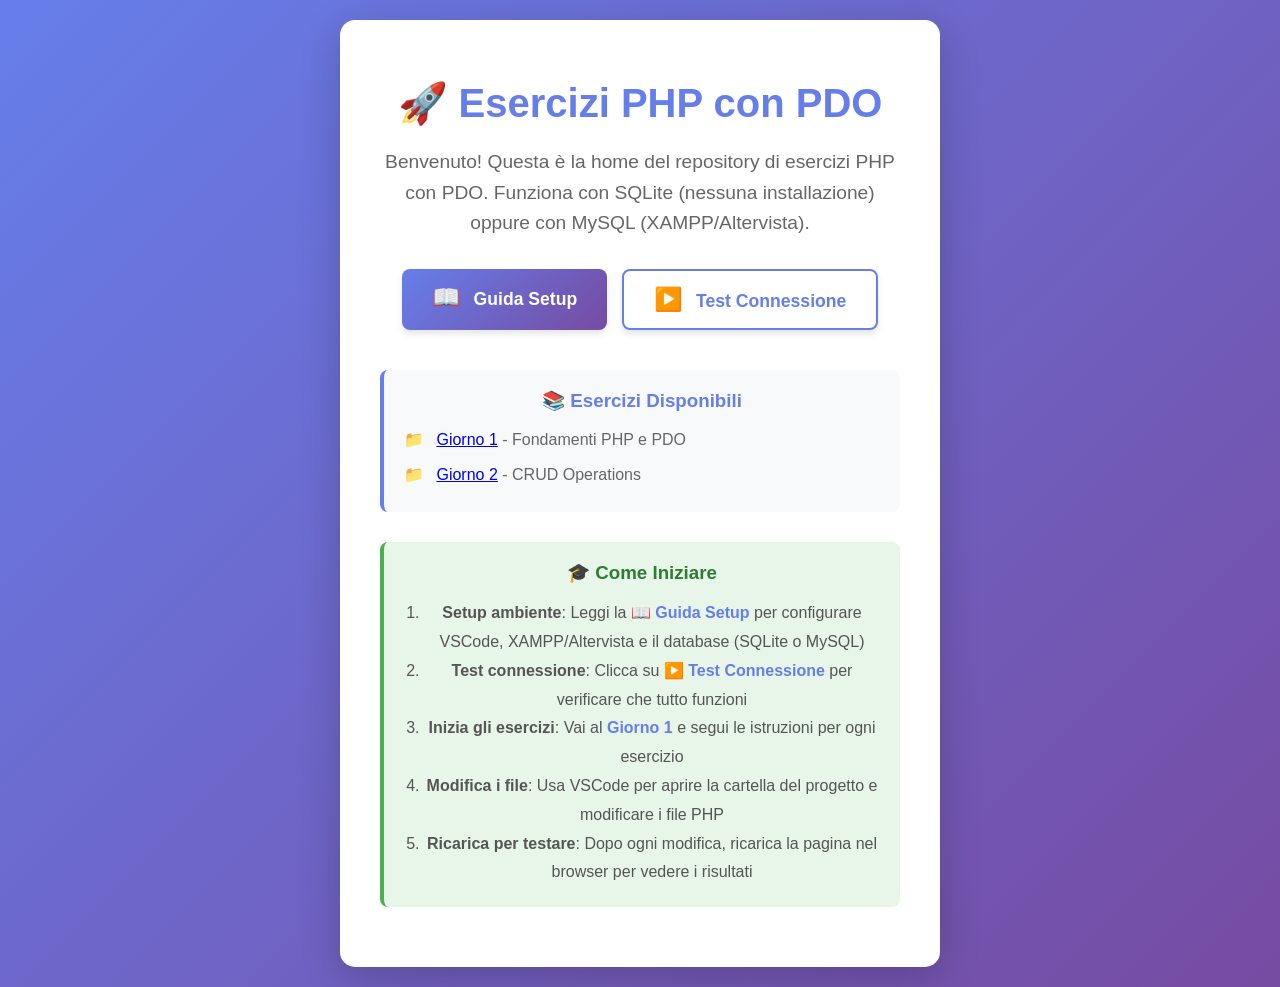
==== index.html @ 3c5c80cd "Migra gli esercizi a PDO e aggiunge supporto SQLite Co-authored-by: Copilot <223556219+Copilot@users" ====
<!DOCTYPE html>
<html lang="it">
<head>
    <meta charset="UTF-8">
    <meta name="viewport" content="width=device-width, initial-scale=1.0">
    <title>Esercizi PHP - Home</title>
    <style>
        * {
            margin: 0;
            padding: 0;
            box-sizing: border-box;
        }
        
        body {
            font-family: 'Segoe UI', Tahoma, Geneva, Verdana, sans-serif;
            background: linear-gradient(135deg, #667eea 0%, #764ba2 100%);
            min-height: 100vh;
            display: flex;
            justify-content: center;
            align-items: center;
            padding: 20px;
        }
        
        .container {
            background: white;
            padding: 60px 40px;
            border-radius: 15px;
            box-shadow: 0 10px 40px rgba(0,0,0,0.2);
            max-width: 600px;
            text-align: center;
        }
        
        h1 {
            color: #667eea;
            font-size: 2.5em;
            margin-bottom: 20px;
        }
        
        p {
            color: #666;
            font-size: 1.2em;
            line-height: 1.6;
            margin-bottom: 30px;
        }
        
        .buttons {
            display: flex;
            gap: 15px;
            flex-wrap: wrap;
            justify-content: center;
        }
        
        .btn {
            display: inline-block;
            padding: 15px 30px;
            text-decoration: none;
            border-radius: 8px;
            font-weight: 600;
            font-size: 1.1em;
            transition: all 0.3s;
            box-shadow: 0 4px 6px rgba(0,0,0,0.1);
        }
        
        .btn-primary {
            background: linear-gradient(135deg, #667eea 0%, #764ba2 100%);
            color: white;
        }
        
        .btn-primary:hover {
            transform: translateY(-2px);
            box-shadow: 0 6px 12px rgba(102, 126, 234, 0.4);
        }
        
        .btn-secondary {
            background: white;
            color: #667eea;
            border: 2px solid #667eea;
        }
        
        .btn-secondary:hover {
            background: #667eea;
            color: white;
            transform: translateY(-2px);
        }
        
        .emoji {
            font-size: 1.3em;
            margin-right: 8px;
        }
        
        .status {
            margin-top: 40px;
            padding: 20px;
            background: #f8f9fa;
            border-radius: 8px;
            border-left: 4px solid #667eea;
        }
        
        .status h3 {
            color: #667eea;
            margin-bottom: 10px;
        }
        
        .status ul {
            list-style: none;
            text-align: left;
        }
        
        .status li {
            padding: 8px 0;
            color: #666;
        }
        
        .status li::before {
            content: "📁 ";
            margin-right: 8px;
        }
        
        .getting-started {
            margin-top: 30px;
            padding: 20px;
            background: #e8f5e9;
            border-radius: 8px;
            border-left: 4px solid #4caf50;
        }
        
        .getting-started h3 {
            color: #2e7d32;
            margin-bottom: 15px;
        }
        
        .getting-started ol {
            color: #555;
            line-height: 1.8;
            padding-left: 20px;
        }
        
        .getting-started a {
            color: #667eea;
            text-decoration: none;
            font-weight: 600;
        }
    </style>
</head>
<body>
    <div class="container">
        <h1>🚀 Esercizi PHP con PDO</h1>
        <p>Benvenuto! Questa è la home del repository di esercizi PHP con PDO. Funziona con SQLite (nessuna installazione) oppure con MySQL (XAMPP/Altervista).</p>
        
        <div class="buttons">
            <a href="docs/index.html" class="btn btn-primary">
                <span class="emoji">📖</span>
                Guida Setup
            </a>
            <a href="giorno-01/esercizio-01/" class="btn btn-secondary">
                <span class="emoji">▶️</span>
                Test Connessione
            </a>
        </div>
        
        <div class="status">
            <h3>📚 Esercizi Disponibili</h3>
            <ul>
                <li><a href="giorno-01/">Giorno 1</a> - Fondamenti PHP e PDO</li>
                <li><a href="giorno-02/">Giorno 2</a> - CRUD Operations</li>
            </ul>
        </div>
        
        <div class="getting-started">
            <h3>🎓 Come Iniziare</h3>
            <ol>
                <li><strong>Setup ambiente</strong>: Leggi la <a href="docs/index.html">📖 Guida Setup</a> per configurare VSCode, XAMPP/Altervista e il database (SQLite o MySQL)</li>
                <li><strong>Test connessione</strong>: Clicca su <a href="giorno-01/esercizio-01/">▶️ Test Connessione</a> per verificare che tutto funzioni</li>
                <li><strong>Inizia gli esercizi</strong>: Vai al <a href="giorno-01/">Giorno 1</a> e segui le istruzioni per ogni esercizio</li>
                <li><strong>Modifica i file</strong>: Usa VSCode per aprire la cartella del progetto e modificare i file PHP</li>
                <li><strong>Ricarica per testare</strong>: Dopo ogni modifica, ricarica la pagina nel browser per vedere i risultati</li>
            </ol>
        </div>
    </div>
</body>
</html>
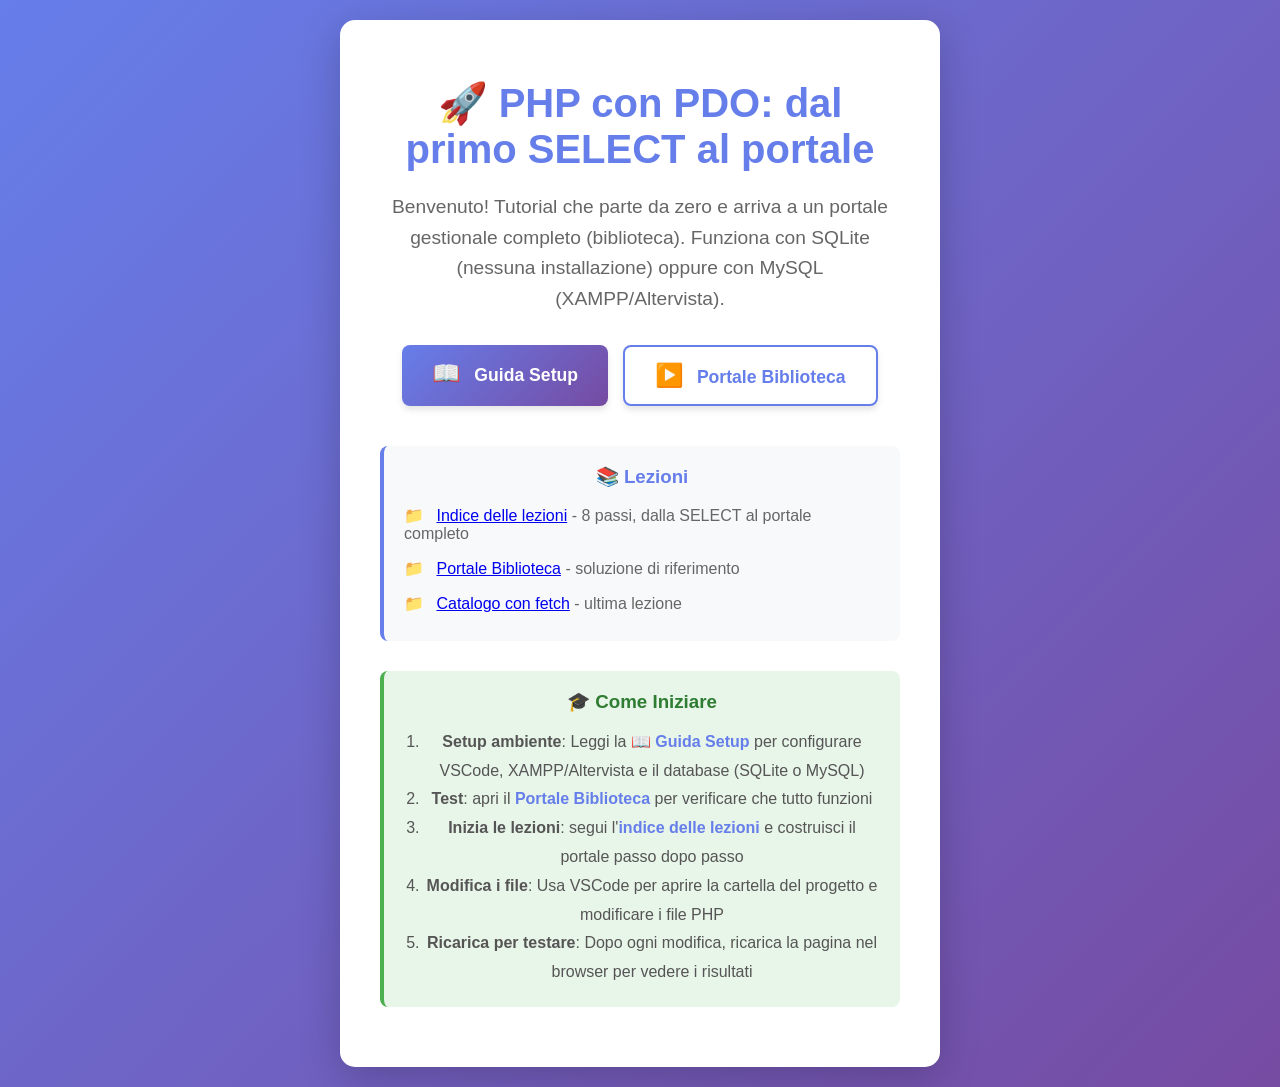
==== commit 6bc0bebf: "Nuovo tutorial da zero: portale Biblioteca con lezioni, N:M e lezione finale fetch Co-authored-by: C" ====
--- a/index.html
+++ b/index.html
@@ -144,25 +144,26 @@
 </head>
 <body>
     <div class="container">
-        <h1>🚀 Esercizi PHP con PDO</h1>
-        <p>Benvenuto! Questa è la home del repository di esercizi PHP con PDO. Funziona con SQLite (nessuna installazione) oppure con MySQL (XAMPP/Altervista).</p>
+        <h1>🚀 PHP con PDO: dal primo SELECT al portale</h1>
+        <p>Benvenuto! Tutorial che parte da zero e arriva a un portale gestionale completo (biblioteca). Funziona con SQLite (nessuna installazione) oppure con MySQL (XAMPP/Altervista).</p>
         
         <div class="buttons">
             <a href="docs/index.html" class="btn btn-primary">
                 <span class="emoji">📖</span>
                 Guida Setup
             </a>
-            <a href="giorno-01/esercizio-01/" class="btn btn-secondary">
+            <a href="biblioteca/" class="btn btn-secondary">
                 <span class="emoji">▶️</span>
-                Test Connessione
+                Portale Biblioteca
             </a>
         </div>
         
         <div class="status">
-            <h3>📚 Esercizi Disponibili</h3>
+            <h3>📚 Lezioni</h3>
             <ul>
-                <li><a href="giorno-01/">Giorno 1</a> - Fondamenti PHP e PDO</li>
-                <li><a href="giorno-02/">Giorno 2</a> - CRUD Operations</li>
+                <li><a href="lezioni/README.md">Indice delle lezioni</a> - 8 passi, dalla SELECT al portale completo</li>
+                <li><a href="biblioteca/">Portale Biblioteca</a> - soluzione di riferimento</li>
+                <li><a href="biblioteca/catalogo_ajax.php">Catalogo con fetch</a> - ultima lezione</li>
             </ul>
         </div>
         
@@ -170,8 +171,8 @@
             <h3>🎓 Come Iniziare</h3>
             <ol>
                 <li><strong>Setup ambiente</strong>: Leggi la <a href="docs/index.html">📖 Guida Setup</a> per configurare VSCode, XAMPP/Altervista e il database (SQLite o MySQL)</li>
-                <li><strong>Test connessione</strong>: Clicca su <a href="giorno-01/esercizio-01/">▶️ Test Connessione</a> per verificare che tutto funzioni</li>
-                <li><strong>Inizia gli esercizi</strong>: Vai al <a href="giorno-01/">Giorno 1</a> e segui le istruzioni per ogni esercizio</li>
+                <li><strong>Test</strong>: apri il <a href="biblioteca/">Portale Biblioteca</a> per verificare che tutto funzioni</li>
+                <li><strong>Inizia le lezioni</strong>: segui l'<a href="lezioni/README.md">indice delle lezioni</a> e costruisci il portale passo dopo passo</li>
                 <li><strong>Modifica i file</strong>: Usa VSCode per aprire la cartella del progetto e modificare i file PHP</li>
                 <li><strong>Ricarica per testare</strong>: Dopo ogni modifica, ricarica la pagina nel browser per vedere i risultati</li>
             </ol>
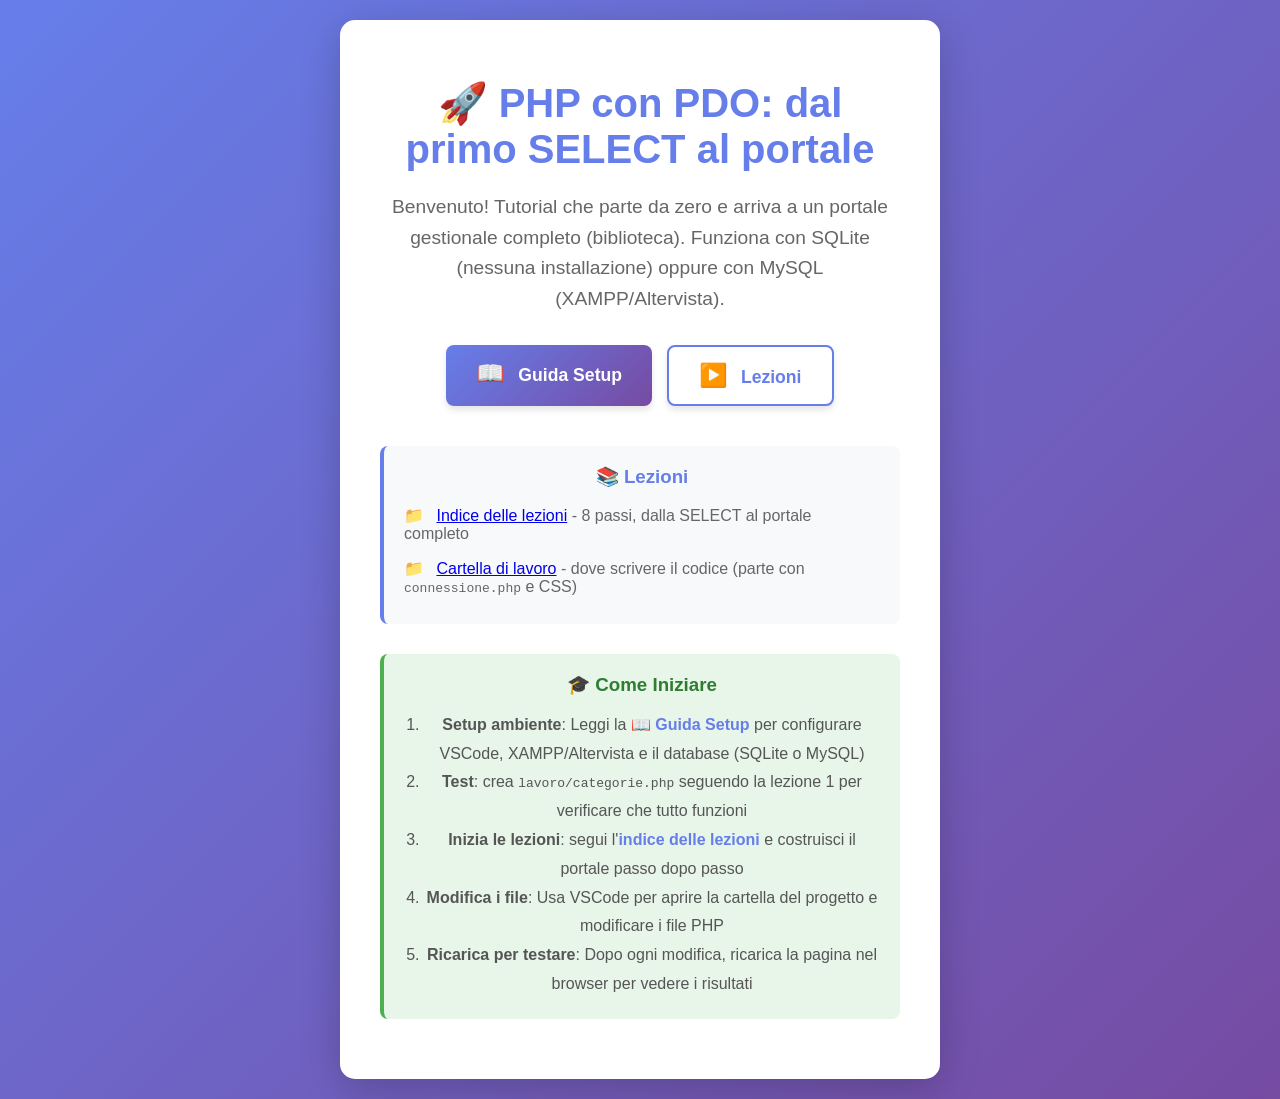
==== commit ddd9c69a: "Cartella lavoro di partenza per gli studenti; soluzione spostata nel branch soluzione Co-authored-by" ====
--- a/index.html
+++ b/index.html
@@ -152,18 +152,17 @@
                 <span class="emoji">📖</span>
                 Guida Setup
             </a>
-            <a href="biblioteca/" class="btn btn-secondary">
+            <a href="lezioni/index.html" class="btn btn-secondary">
                 <span class="emoji">▶️</span>
-                Portale Biblioteca
+                Lezioni
             </a>
         </div>
         
         <div class="status">
             <h3>📚 Lezioni</h3>
             <ul>
-                <li><a href="lezioni/README.md">Indice delle lezioni</a> - 8 passi, dalla SELECT al portale completo</li>
-                <li><a href="biblioteca/">Portale Biblioteca</a> - soluzione di riferimento</li>
-                <li><a href="biblioteca/catalogo_ajax.php">Catalogo con fetch</a> - ultima lezione</li>
+                <li><a href="lezioni/index.html">Indice delle lezioni</a> - 8 passi, dalla SELECT al portale completo</li>
+                <li><a href="lavoro/">Cartella di lavoro</a> - dove scrivere il codice (parte con <code>connessione.php</code> e CSS)</li>
             </ul>
         </div>
         
@@ -171,8 +170,8 @@
             <h3>🎓 Come Iniziare</h3>
             <ol>
                 <li><strong>Setup ambiente</strong>: Leggi la <a href="docs/index.html">📖 Guida Setup</a> per configurare VSCode, XAMPP/Altervista e il database (SQLite o MySQL)</li>
-                <li><strong>Test</strong>: apri il <a href="biblioteca/">Portale Biblioteca</a> per verificare che tutto funzioni</li>
-                <li><strong>Inizia le lezioni</strong>: segui l'<a href="lezioni/README.md">indice delle lezioni</a> e costruisci il portale passo dopo passo</li>
+                <li><strong>Test</strong>: crea <code>lavoro/categorie.php</code> seguendo la lezione 1 per verificare che tutto funzioni</li>
+                <li><strong>Inizia le lezioni</strong>: segui l'<a href="lezioni/index.html">indice delle lezioni</a> e costruisci il portale passo dopo passo</li>
                 <li><strong>Modifica i file</strong>: Usa VSCode per aprire la cartella del progetto e modificare i file PHP</li>
                 <li><strong>Ricarica per testare</strong>: Dopo ogni modifica, ricarica la pagina nel browser per vedere i risultati</li>
             </ol>
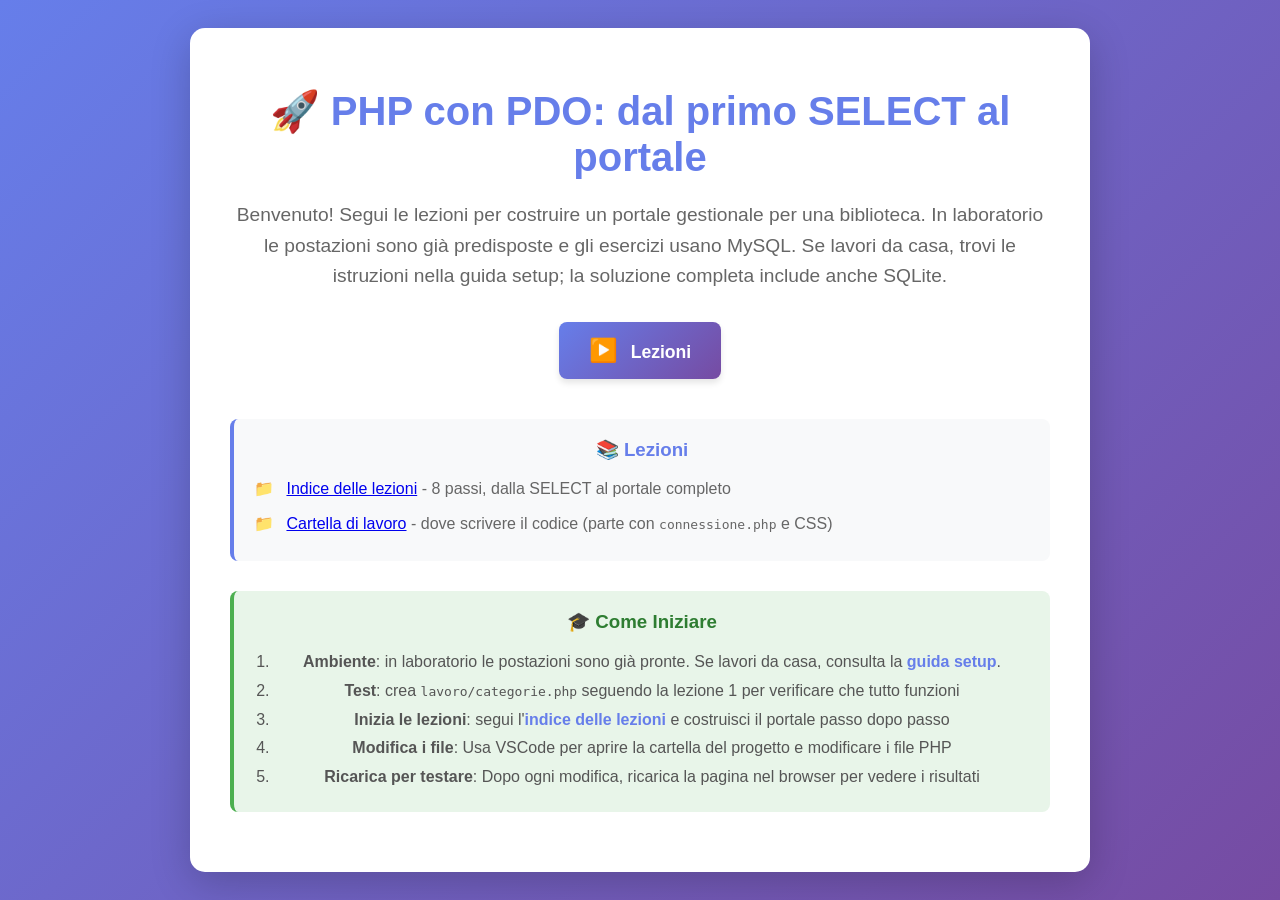
==== commit d2ff1611: "Add README.txt and update index.html, index.php, and lesson files for improved setup instructions an" ====
--- a/index.html
+++ b/index.html
@@ -26,7 +26,7 @@
             padding: 60px 40px;
             border-radius: 15px;
             box-shadow: 0 10px 40px rgba(0,0,0,0.2);
-            max-width: 600px;
+            max-width: 900px;
             text-align: center;
         }
         
@@ -145,14 +145,10 @@
 <body>
     <div class="container">
         <h1>🚀 PHP con PDO: dal primo SELECT al portale</h1>
-        <p>Benvenuto! Tutorial che parte da zero e arriva a un portale gestionale completo (biblioteca). Funziona con SQLite (nessuna installazione) oppure con MySQL (XAMPP/Altervista).</p>
+        <p>Benvenuto! Segui le lezioni per costruire un portale gestionale per una biblioteca. In laboratorio le postazioni sono già predisposte e gli esercizi usano MySQL. Se lavori da casa, trovi le istruzioni nella guida setup; la soluzione completa include anche SQLite.</p>
         
         <div class="buttons">
-            <a href="docs/index.html" class="btn btn-primary">
-                <span class="emoji">📖</span>
-                Guida Setup
-            </a>
-            <a href="lezioni/index.html" class="btn btn-secondary">
+            <a href="lezioni/index.html" class="btn btn-primary">
                 <span class="emoji">▶️</span>
                 Lezioni
             </a>
@@ -169,7 +165,7 @@
         <div class="getting-started">
             <h3>🎓 Come Iniziare</h3>
             <ol>
-                <li><strong>Setup ambiente</strong>: Leggi la <a href="docs/index.html">📖 Guida Setup</a> per configurare VSCode, XAMPP/Altervista e il database (SQLite o MySQL)</li>
+                <li><strong>Ambiente</strong>: in laboratorio le postazioni sono già pronte. Se lavori da casa, consulta la <a href="docs/index.html">guida setup</a>.</li>
                 <li><strong>Test</strong>: crea <code>lavoro/categorie.php</code> seguendo la lezione 1 per verificare che tutto funzioni</li>
                 <li><strong>Inizia le lezioni</strong>: segui l'<a href="lezioni/index.html">indice delle lezioni</a> e costruisci il portale passo dopo passo</li>
                 <li><strong>Modifica i file</strong>: Usa VSCode per aprire la cartella del progetto e modificare i file PHP</li>
